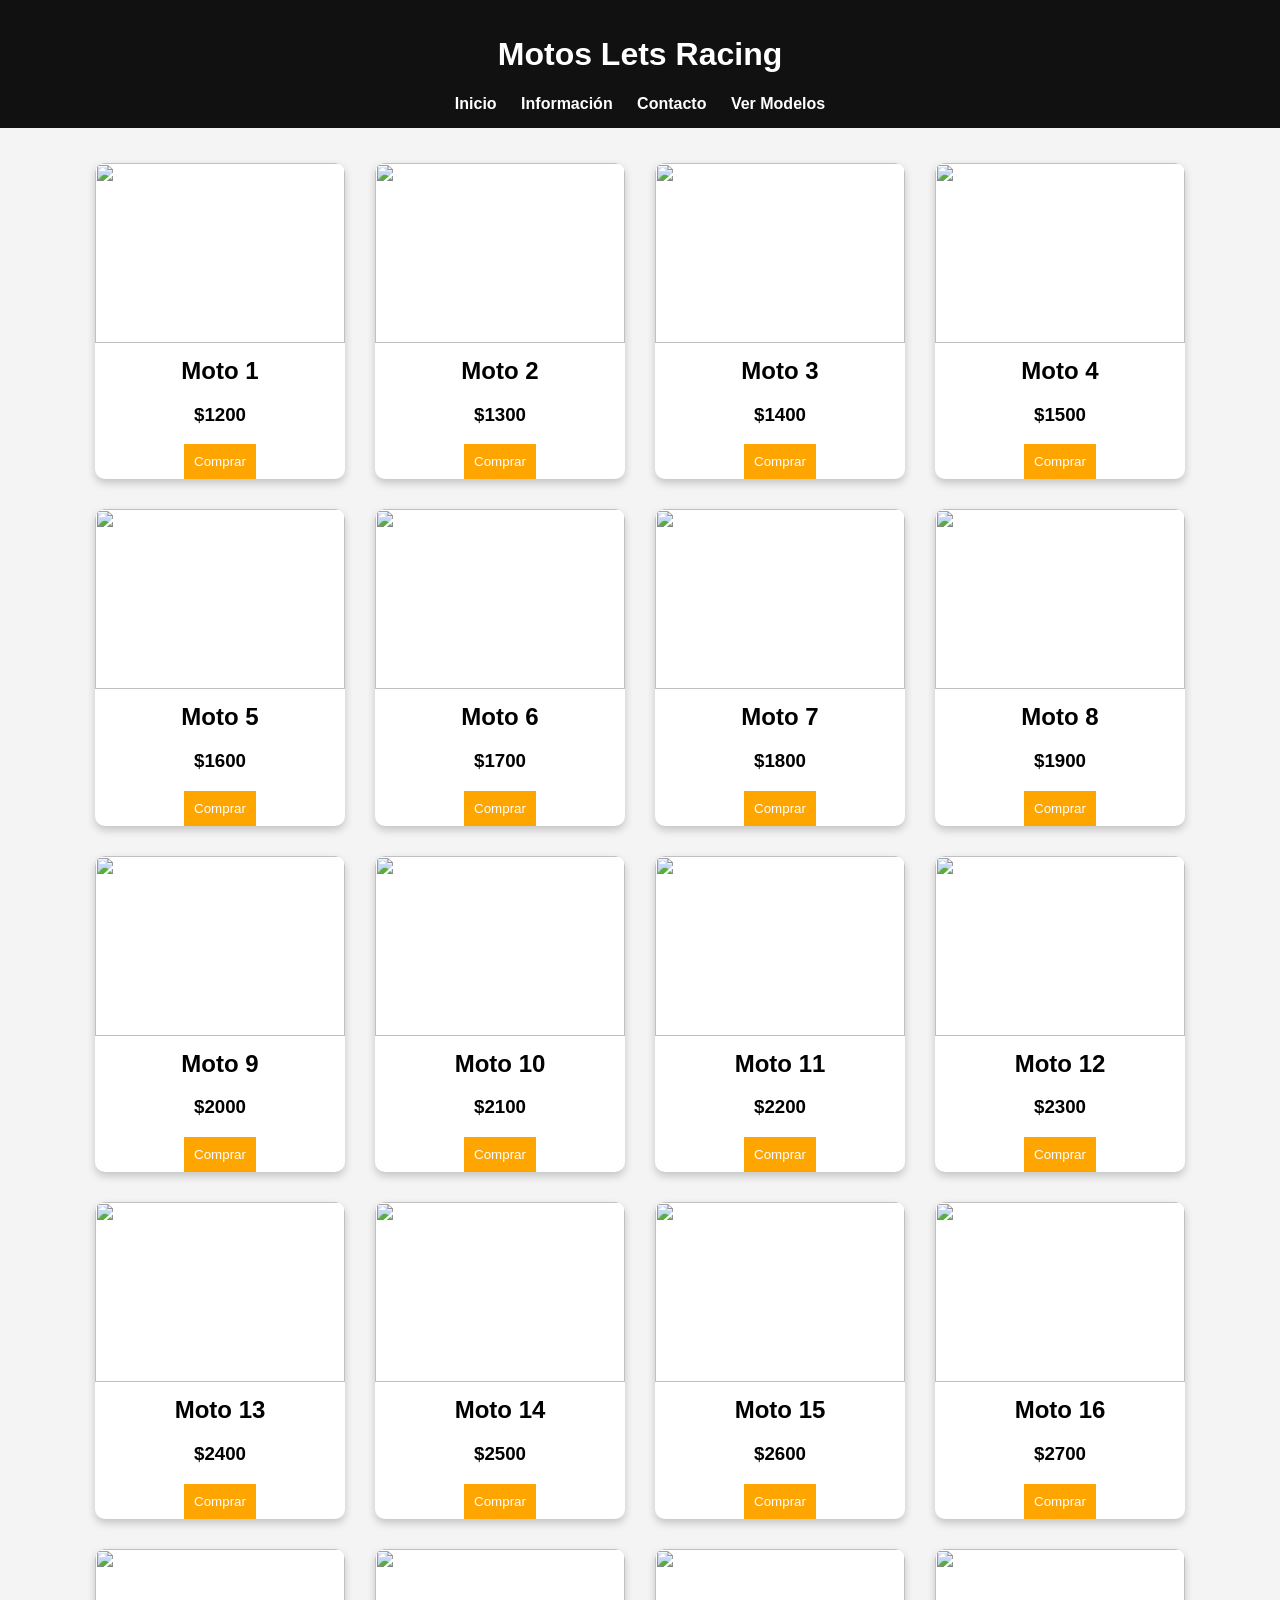
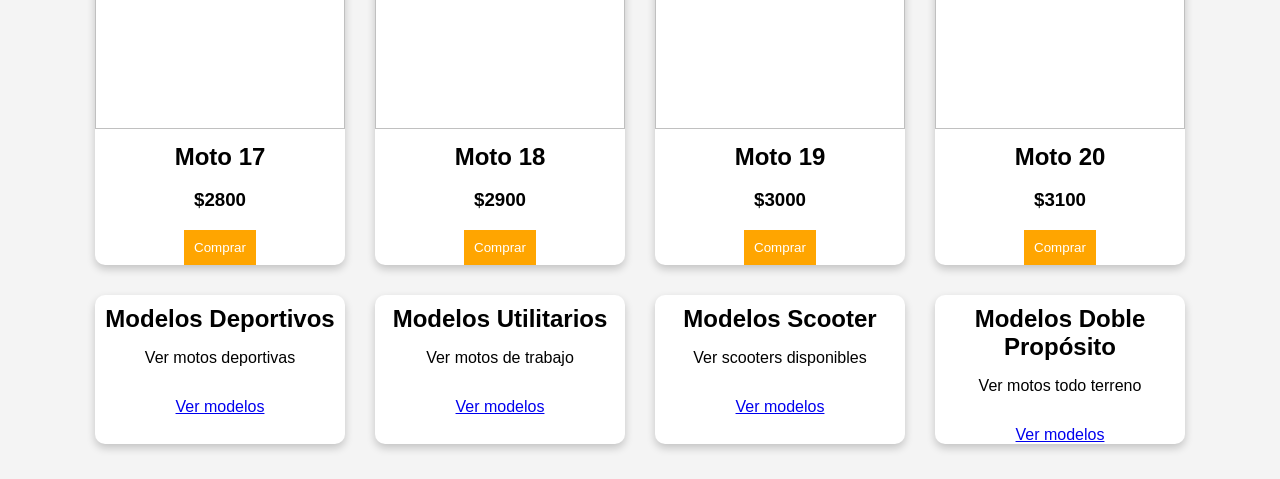
==== index.html @ 1e402362 "Add files via upload" ====
<!DOCTYPE html>
<html lang="es">
<head>
    <meta charset="UTF-8">
    <title>Motos Lets Racing</title>
    <link rel="stylesheet" href="estilos.css">
</head>
<body>

<header>
	
    <h1>Motos Lets Racing</h1>

    <nav class="menu">
        <a href="index.html" class="btn">Inicio</a>
        <a href="info.html" class="btn">Información</a>
        <a href="contacto.html" class="btn">Contacto</a>
        <a href="#modelos" class="btn">Ver Modelos</a>
    </nav>
</header>

<section class="contenedor">

    <!-- 20 TARJETAS CON PRECIO Y BOTÓN -->

    <div class="card">
        <img src="imagenes/imagen1.PNG"/300x150">
        <h2>Moto 1</h2>
        <h3 class="precio">$1200</h3>
        <button class="comprar" onclick="comprar('Moto 1')">Comprar</button>
    </div>

    <div class="card">
        <img src="imagenes/imagen10.PNG"/300x150">
        <h2>Moto 2</h2>
        <h3 class="precio">$1300</h3>
        <button class="comprar" onclick="comprar('Moto 2')">Comprar</button>
    </div>

    <div class="card">
        <img src="imagenes/imagen17.jpg"/300x150">
        <h2>Moto 3</h2>
        <h3 class="precio">$1400</h3>
        <button class="comprar" onclick="comprar('Moto 3')">Comprar</button>
    </div>

    <div class="card">
        <img src="imagenes/imagen19.jpeg"/300x150">
        <h2>Moto 4</h2>
        <h3 class="precio">$1500</h3>
        <button class="comprar" onclick="comprar('Moto 4')">Comprar</button>
    </div>

    <div class="card">
        <img src="imagenes/imagen20.jpg"/300x150">
        <h2>Moto 5</h2>
        <h3 class="precio">$1600</h3>
        <button class="comprar" onclick="comprar('Moto 5')">Comprar</button>
    </div>

    <div class="card">
        <img src="imagenes/imagen2.jpg"/300x150">
        <h2>Moto 6</h2>
        <h3 class="precio">$1700</h3>
        <button class="comprar" onclick="comprar('Moto 6')">Comprar</button>
    </div>

    <div class="card">
        <img src="imagenes/imagen16.jpeg"/300x150">
        <h2>Moto 7</h2>
        <h3 class="precio">$1800</h3>
        <button class="comprar" onclick="comprar('Moto 7')">Comprar</button>
    </div>

    <div class="card">
        <img src="imagenes/imagen12.PNG"/300x150">
        <h2>Moto 8</h2>
        <h3 class="precio">$1900</h3>
        <button class="comprar" onclick="comprar('Moto 8')">Comprar</button>
    </div>

    <div class="card">
        <img src="imagenes/imagen3.PNG"/300x150">
        <h2>Moto 9</h2>
        <h3 class="precio">$2000</h3>
        <button class="comprar" onclick="comprar('Moto 9')">Comprar</button>
    </div>

    <div class="card">
        <img src="imagenes/imagen14.jpg"/300x150">
        <h2>Moto 10</h2>
        <h3 class="precio">$2100</h3>
        <button class="comprar" onclick="comprar('Moto 10')">Comprar</button>
    </div>

    <div class="card">
        <img src="imagenes/imagen5.PNG"/300x150">
        <h2>Moto 11</h2>
        <h3 class="precio">$2200</h3>
        <button class="comprar" onclick="comprar('Moto 11')">Comprar</button>
    </div>

    <div class="card">
        <img src="imagenes/imagen18.PNG"/300x150">
        <h2>Moto 12</h2>
        <h3 class="precio">$2300</h3>
        <button class="comprar" onclick="comprar('Moto 12')">Comprar</button>
    </div>

    <div class="card">
        <img src="imagenes/imagen15.jpg"/300x150">
        <h2>Moto 13</h2>
        <h3 class="precio">$2400</h3>
        <button class="comprar" onclick="comprar('Moto 13')">Comprar</button>
    </div>

    <div class="card">
        <img src="imagenes/imagen6.jpg"/300x150">
        <h2>Moto 14</h2>
        <h3 class="precio">$2500</h3>
        <button class="comprar" onclick="comprar('Moto 14')">Comprar</button>
    </div>

    <div class="card">
        <img src="imagenes/imagen4.PNG"/300x150">
        <h2>Moto 15</h2>
        <h3 class="precio">$2600</h3>
        <button class="comprar" onclick="comprar('Moto 15')">Comprar</button>
    </div>

    <div class="card">
       <img src="imagenes/imagen11.PNG"/300x150">
        <h2>Moto 16</h2>
        <h3 class="precio">$2700</h3>
        <button class="comprar" onclick="comprar('Moto 16')">Comprar</button>
    </div>

    <div class="card">
        <img src="imagenes/imagen9.PNG"/300x150">
        <h2>Moto 17</h2>
        <h3 class="precio">$2800</h3>
        <button class="comprar" onclick="comprar('Moto 17')">Comprar</button>
    </div>

    <div class="card">
        <img src="imagenes/imagen7.PNG"/300x150">
        <h2>Moto 18</h2>
        <h3 class="precio">$2900</h3>
        <button class="comprar" onclick="comprar('Moto 18')">Comprar</button>
    </div>

    <div class="card">
        <img src="imagenes/imagen13.jpeg"/300x150">
        <h2>Moto 19</h2>
        <h3 class="precio">$3000</h3>
        <button class="comprar" onclick="comprar('Moto 19')">Comprar</button>
    </div>

    <div class="card">
        <img src="imagenes/imagen8.PNG"/300x150">
        <h2>Moto 20</h2>
        <h3 class="precio">$3100</h3>
        <button class="comprar" onclick="comprar('Moto 20')">Comprar</button>
    </div>
    <h2 id="modelos" style="text-align:center;"></h2>
        <!-- CUADROS DE MODELOS -->
    <div class="card">
        <h2>Modelos Deportivos</h2>
        <p>Ver motos deportivas</p>
        <a href="tipos.html" class="btn">Ver modelos</a>
    </div>

    <div class="card">
        <h2>Modelos Utilitarios</h2>
        <p>Ver motos de trabajo</p>
        <a href="tipos2.html" class="btn">Ver modelos</a>
    </div>

    <div class="card">
        <h2>Modelos Scooter</h2>
        <p>Ver scooters disponibles</p>
        <a href="tipos3.html" class="btn">Ver modelos</a>
    </div>

    <div class="card">
        <h2>Modelos Doble Propósito</h2>
        <p>Ver motos todo terreno</p>
        <a href="tipos4.html" class="btn">Ver modelos</a>
    </div>

</section>



<script>
function comprar(moto) {
    alert("Has seleccionado comprar: " + moto);
}
</script>

</body>
</html>
---- estilos.css ----
body {
    font-family: Arial, sans-serif;
    margin: 0;
    background-color: #f4f4f4;
}

/* HEADER */
header {
    background-color: #111;
    color: white;
    padding: 15px;
    text-align: center;
}

nav {
    margin-top: 10px;
}

nav a {
    color: white;
    margin: 10px;
    text-decoration: none;
    font-weight: bold;
}

nav a:hover {
    color: orange;
}

/* TARJETAS */
.contenedor {
    display: flex;
    justify-content: center;
    flex-wrap: wrap;
    margin: 20px;
}

.card {
    background: white;
    border-radius: 10px;
    margin: 15px;
    width: 250px;
    text-align: center;
    box-shadow: 0 4px 8px rgba(0,0,0,0.2);
    transition: transform 0.3s;
}

.card:hover {
    transform: scale(1.05);
}

.card img {
    width: 100%;          /* ocupa todo el ancho de la tarjeta */
    height: 180px;        /* altura fija (puedes cambiarla) */
    object-fit: cover;    /* recorta la imagen sin deformarla */
    border-radius: 10px 10px 0 0;
}

.card h2 {
    margin: 10px 0;
}

.card p {
    padding: 0 10px 15px;
}

/* CONTENIDO */
.contenido {
    padding: 20px;
    text-align: center;
}

/* FORMULARIO */
form {
    max-width: 400px;
    margin: auto;
}

input, textarea {
    width: 100%;
    padding: 10px;
    margin: 10px 0;
}

button {
    background-color: orange;
    border: none;
    padding: 10px;
    color: white;
    cursor: pointer;
}

button:hover {
    background-color: darkorange;
}

/* BOTONES DE CONTACTO */
.btn-contacto {
    display: inline-block;
    background-color: #007bff;
    color: white;
    padding: 10px;
    margin-top: 10px;
    text-decoration: none;
    border-radius: 5px;
}

.btn-contacto:hover {
    background-color: #0056b3;
}

/* CONTENEDOR HORIZONTAL */
.contacto-horizontal {
    display: flex;
    justify-content: center;
    align-items: center;
    gap: 30px;
    margin-top: 50px;
    flex-wrap: wrap;
}

/* CADA ITEM */
.item-contacto {
    background: white;
    padding: 20px;
    border-radius: 10px;
    text-align: center;
    width: 150px;
    box-shadow: 0 4px 8px rgba(0,0,0,0.2);
}

/* LOGOS */
.item-contacto img {
    width: 50px;
    margin-bottom: 10px;
}

/* BOTÓN */
.item-contacto a {
    display: inline-block;
    margin-top: 10px;
    background-color: orange;
    color: white;
    padding: 8px;
    text-decoration: none;
    border-radius: 5px;
}

.item-contacto a:hover {
    background-color: darkorange;
}
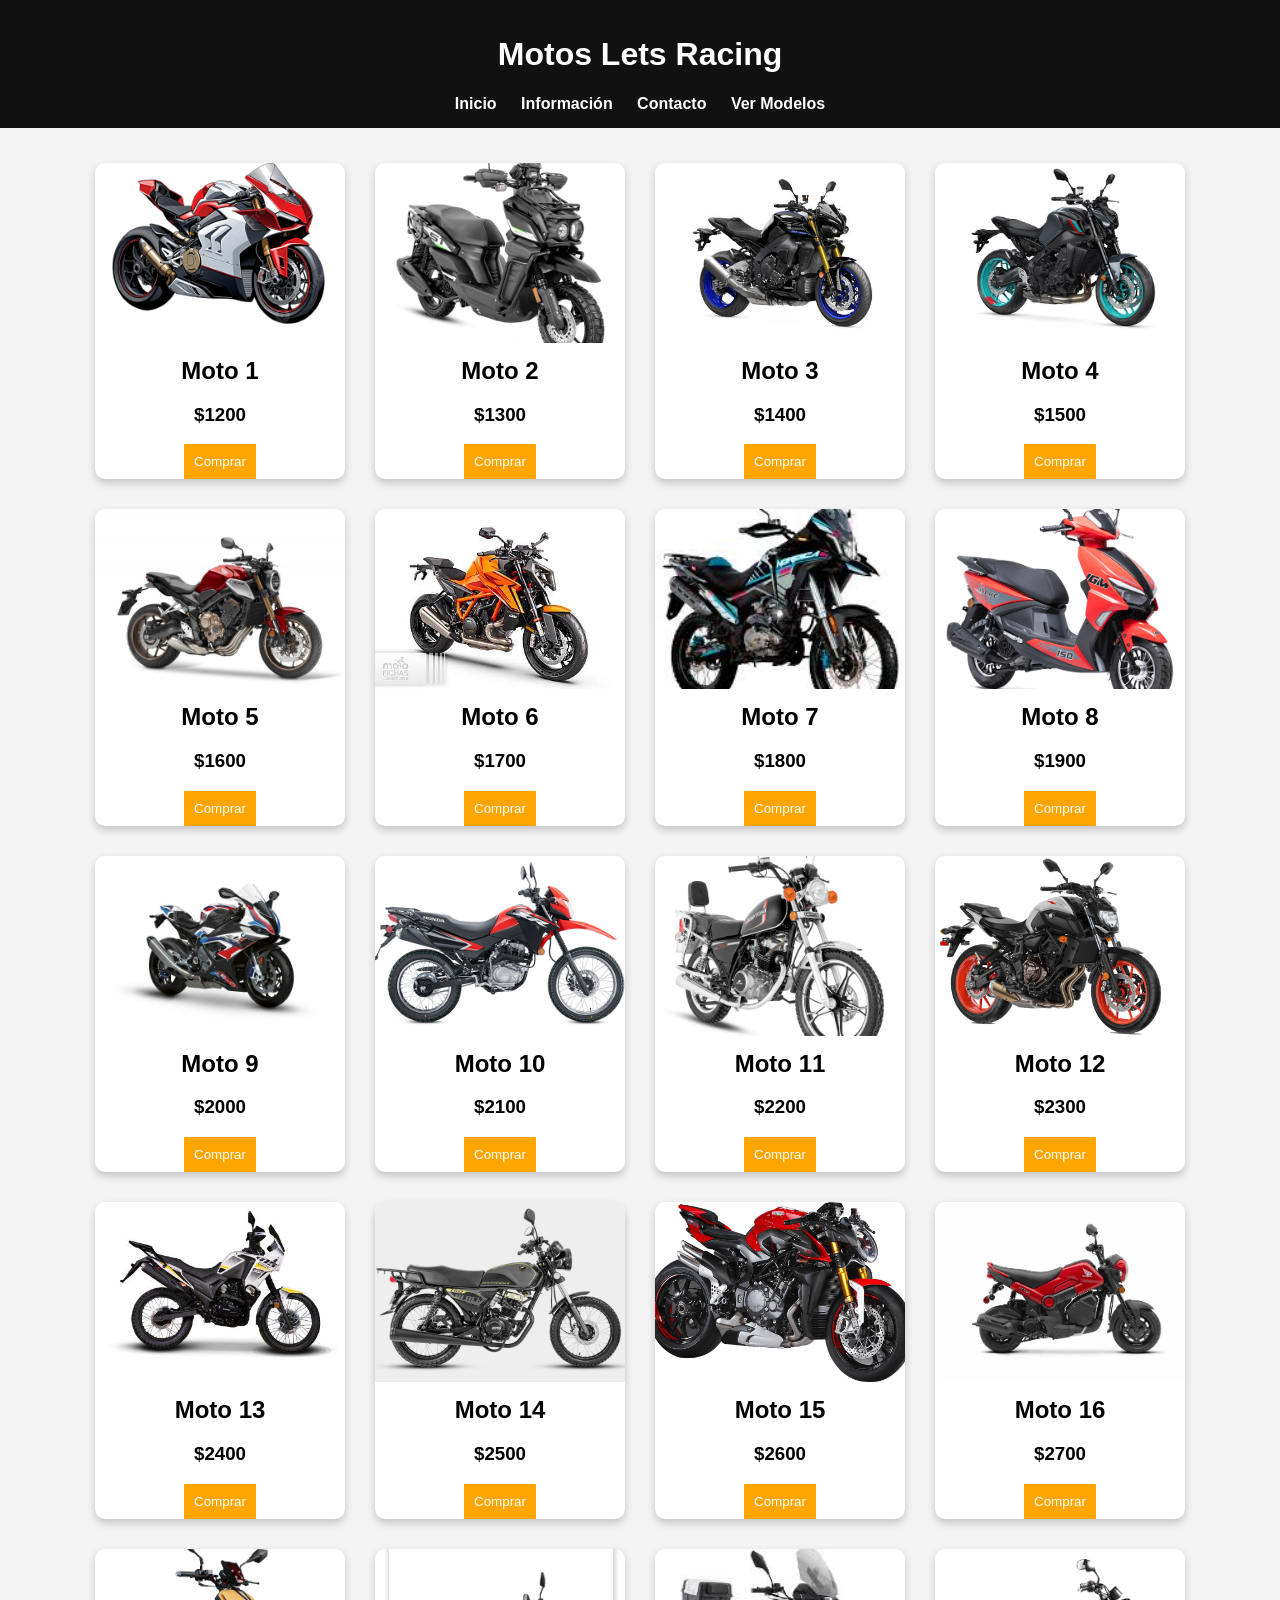
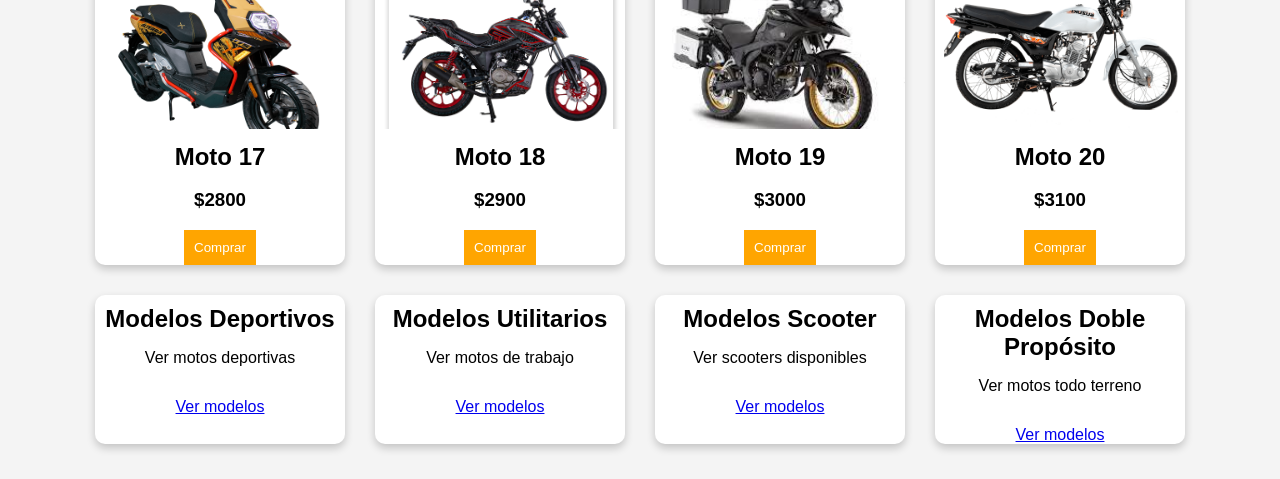
==== commit 569091f2: "Add files via upload" ====
--- a/index.html
+++ b/index.html
@@ -24,14 +24,14 @@
     <!-- 20 TARJETAS CON PRECIO Y BOTÓN -->
 
     <div class="card">
-        <img src="imagenes/imagen1.PNG"/300x150">
+        <img src="imagenes/imagen1.png"/300x150">
         <h2>Moto 1</h2>
         <h3 class="precio">$1200</h3>
         <button class="comprar" onclick="comprar('Moto 1')">Comprar</button>
     </div>
 
     <div class="card">
-        <img src="imagenes/imagen10.PNG"/300x150">
+        <img src="imagenes/imagen10.png"/300x150">
         <h2>Moto 2</h2>
         <h3 class="precio">$1300</h3>
         <button class="comprar" onclick="comprar('Moto 2')">Comprar</button>
@@ -73,14 +73,14 @@
     </div>
 
     <div class="card">
-        <img src="imagenes/imagen12.PNG"/300x150">
+        <img src="imagenes/imagen12.png"/300x150">
         <h2>Moto 8</h2>
         <h3 class="precio">$1900</h3>
         <button class="comprar" onclick="comprar('Moto 8')">Comprar</button>
     </div>
 
     <div class="card">
-        <img src="imagenes/imagen3.PNG"/300x150">
+        <img src="imagenes/imagen3.png"/300x150">
         <h2>Moto 9</h2>
         <h3 class="precio">$2000</h3>
         <button class="comprar" onclick="comprar('Moto 9')">Comprar</button>
@@ -94,14 +94,14 @@
     </div>
 
     <div class="card">
-        <img src="imagenes/imagen5.PNG"/300x150">
+        <img src="imagenes/imagen5.png"/300x150">
         <h2>Moto 11</h2>
         <h3 class="precio">$2200</h3>
         <button class="comprar" onclick="comprar('Moto 11')">Comprar</button>
     </div>
 
     <div class="card">
-        <img src="imagenes/imagen18.PNG"/300x150">
+        <img src="imagenes/imagen18.png"/300x150">
         <h2>Moto 12</h2>
         <h3 class="precio">$2300</h3>
         <button class="comprar" onclick="comprar('Moto 12')">Comprar</button>
@@ -122,28 +122,28 @@
     </div>
 
     <div class="card">
-        <img src="imagenes/imagen4.PNG"/300x150">
+        <img src="imagenes/imagen4.png"/300x150">
         <h2>Moto 15</h2>
         <h3 class="precio">$2600</h3>
         <button class="comprar" onclick="comprar('Moto 15')">Comprar</button>
     </div>
 
     <div class="card">
-       <img src="imagenes/imagen11.PNG"/300x150">
+       <img src="imagenes/imagen11.png"/300x150">
         <h2>Moto 16</h2>
         <h3 class="precio">$2700</h3>
         <button class="comprar" onclick="comprar('Moto 16')">Comprar</button>
     </div>
 
     <div class="card">
-        <img src="imagenes/imagen9.PNG"/300x150">
+        <img src="imagenes/imagen9.png"/300x150">
         <h2>Moto 17</h2>
         <h3 class="precio">$2800</h3>
         <button class="comprar" onclick="comprar('Moto 17')">Comprar</button>
     </div>
 
     <div class="card">
-        <img src="imagenes/imagen7.PNG"/300x150">
+        <img src="imagenes/imagen7.png"/300x150">
         <h2>Moto 18</h2>
         <h3 class="precio">$2900</h3>
         <button class="comprar" onclick="comprar('Moto 18')">Comprar</button>
@@ -157,7 +157,7 @@
     </div>
 
     <div class="card">
-        <img src="imagenes/imagen8.PNG"/300x150">
+        <img src="imagenes/imagen8.png"/300x150">
         <h2>Moto 20</h2>
         <h3 class="precio">$3100</h3>
         <button class="comprar" onclick="comprar('Moto 20')">Comprar</button>
